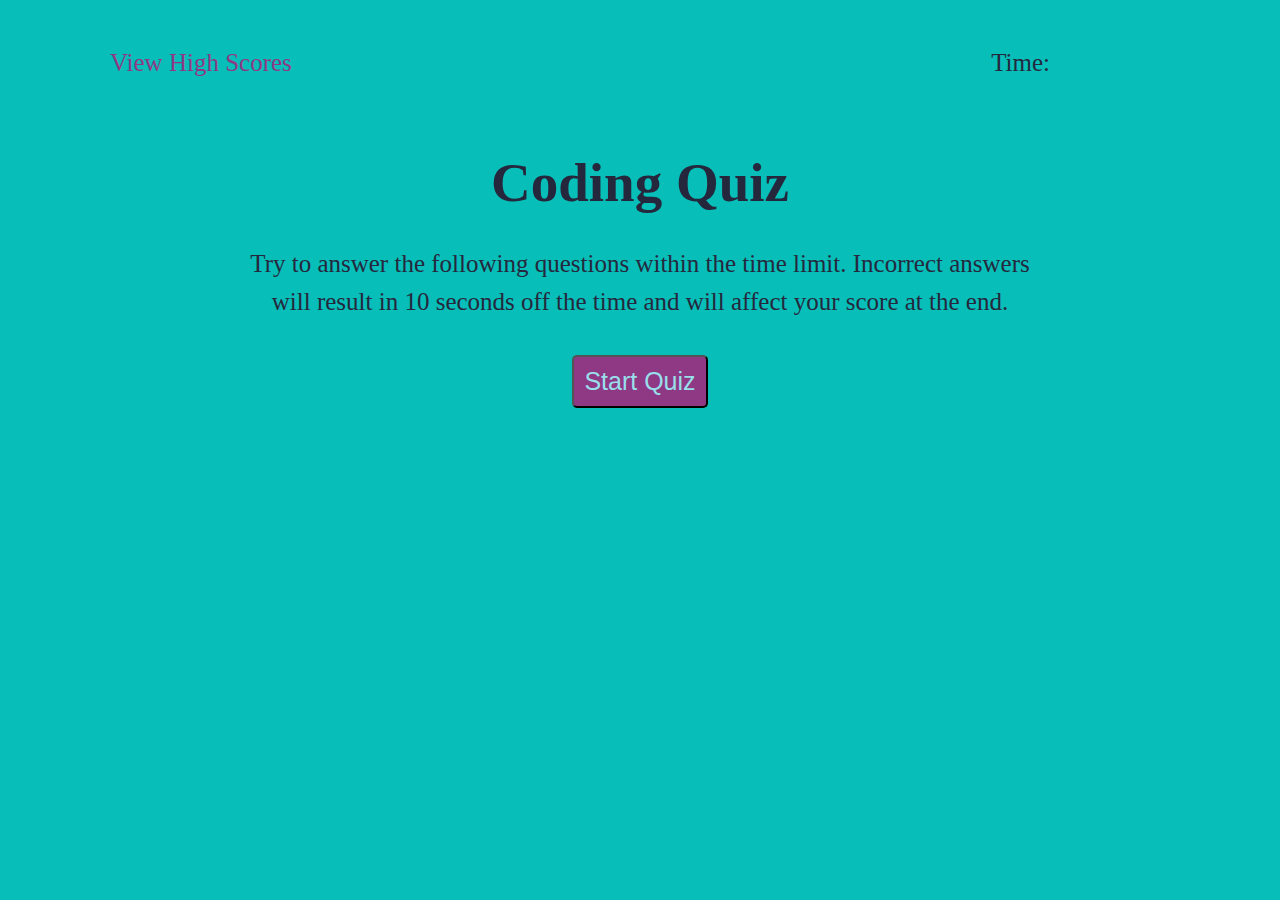
==== index.html @ 6ed3b237 "centers all sections, styles the results section, and adds cursor pointer for hover" ====
<!DOCTYPE html>
<html lang="en">
<head>
    <meta charset="UTF-8">
    <meta http-equiv="X-UA-Compatible" content="IE=edge">
    <meta name="viewport" content="width=device-width, initial-scale=1.0">
    <title>Coding Quiz Game</title>
    <link rel="stylesheet" href="assets/css/reset.css"/>
    <link rel="stylesheet" href="assets/css/style.css"/>
</head>
<body>
    <header>
        <a id="scores" href="assets/scores.html">View High Scores</a>
        <p id="time">Time: <span id="seconds"></span></p>
    </header>
    <main>
        <section id="begin" data-state="visible">
            <h1>Coding Quiz</h1>
            <p>Try to answer the following questions within the time limit. Incorrect answers will result in 10 seconds off the time and will affect your score at the end.</p>
            <button id="start">Start Quiz</button>
        </section>
        <section id="question1" class="question" data-state="hidden">
            <h2>Commonly used data types DO NOT include:</h2>
            <button class="one">1. strings</button>
            <button class="one">2. booleans</button>
            <button class="one">3. alerts</button>
            <button class="one">4. numbers</button>
        </section>
        <section id="question2" class="question" data-state="hidden">
            <h2>The condition in an if / else statement is enclosed with ________.</h2>
            <button class="two">1. quotes</button>
            <button class="two">2. curly brackets</button>
            <button class="two">3. parenthesis</button>
            <button class="two">4. square brackets</button>
            <hr/>
            <h3 class="result"></h3>
        </section>
        <section id="question3" class="question" data-state="hidden">
            <h2>Arrays in JavaScript can be used to store ________.</h2>
            <button class="three">1. numbers and strings</button>
            <button class="three">2. other arrays</button>
            <button class="three">3. booleans</button>
            <button class="three">4. all of the above</button>
            <hr/>
            <h3 class="result"></h3>
        </section>
        <section id="question4" class="question" data-state="hidden">
            <h2>String values must be enclosed within ________ when being assigned to variables.</h2>
            <button class="four">1. commas</button>
            <button class="four">2. curly brackets</button>
            <button class="four">3. quotes</button>
            <button class="four">4. parenthesis</button>
            <hr/>
            <h3 class="result"></h3>
        </section>
        <section id="question5" class="question" data-state="hidden">
            <h2>The code to be executed, by a function, is placed inside ________.</h2>
            <button class="five">1. parenthesis</button>
            <button class="five">2. square brackets</button>
            <button class="five">3. quotes</button>
            <button class="five">4. curly brackets</button>
            <hr/>
            <h3 class="result"></h3>
        </section>
        <section id="results" data-state="hidden">
            <h2>All done!</h2>
            <h3>Your final score is <span id="score"></span>.</h3>
            <form action="assets/scores.html">
                <h3>Enter initials:</h3>
                <input id="initials" type="text">
                <input id="submit" type="submit">
            </form>
            <hr/>
            <h3 class="result"></h3>
        </section>
    </main>
    <script src="assets/script.js"></script>
</body>
</html>
---- assets/css/style.css ----
body {
    background: #07BEB8;
    color: #25283D;
    margin: 10px;
}

button {
    background:#8F3985;
    color: #98DFEA;
    font-size: 25px;
}

button:hover {
    background: #EFD9CE;
    color: #25283D;
    cursor: pointer;
}

header {
    margin: 50px 120px 30px 80px;
    font-size: 25px;
}

#scores {
    margin-left: 20px;
    text-decoration: none;
    color: #8F3985;
}

#time {
    float: right;
    margin-right: 100px;
}

main {
    position: relative;
}

#begin, .question, #results {
    position: absolute;
    left: 20px;
    right: 20px;
    margin: 50px auto;
}

#begin {
    /* display: flexbox; */
    justify-content: center;
    text-align: center;
    width: auto;
    /* padding: 50px; */
    /* height: 300px; */
}

h1 {
    font-size: 55px;
    font-weight: bold;
    text-align: center;
    padding-bottom: 5px;
}

#begin p {
    width: 65%;
    margin: 30px auto;
    font-size: 25px;
    line-height: 1.5;
}

#start {
    margin-top: 5px;
    padding: 10px;
    border-radius: 5px;
}

[data-state="hidden"] {
    display: none;
}

.question {
    /* display: flexbox; */
    justify-content: center;
    text-align: center;
    width: auto;
    /* margin: 50px auto; */
}

h2 {
    font-size: 35px;
    margin-bottom: 30px;
    font-weight: bold;
}

.one, .two, .three, .four, .five {
    display: block;
    text-align: left;
    width: 20%;
    margin: 10px auto;
    padding: 10px 5px;
    border-radius: 5px;
}

hr {
    margin-top: 50px;
    width: 70%;
}

#results {
    justify-content: center;
    text-align: center;
    width: auto;
}

form {
    display: inline-flex;
}

h3 {
    font-size: 25px;
    margin: 20px 5px 20px 0;
}

#initials {
    font-size: 25px;
    margin: auto 10px;
    padding: 5px 10px;
    border: 2px solid #25283D;
}

#submit {
    font-size: 20px;
    margin: auto 10px;
    padding: 5px;
    border-radius: 5px;
    background: #8F3985;
    color: #98DFEA;
}

#submit:hover {
    background: #EFD9CE;
    color: #25283D;
    cursor: pointer;
}
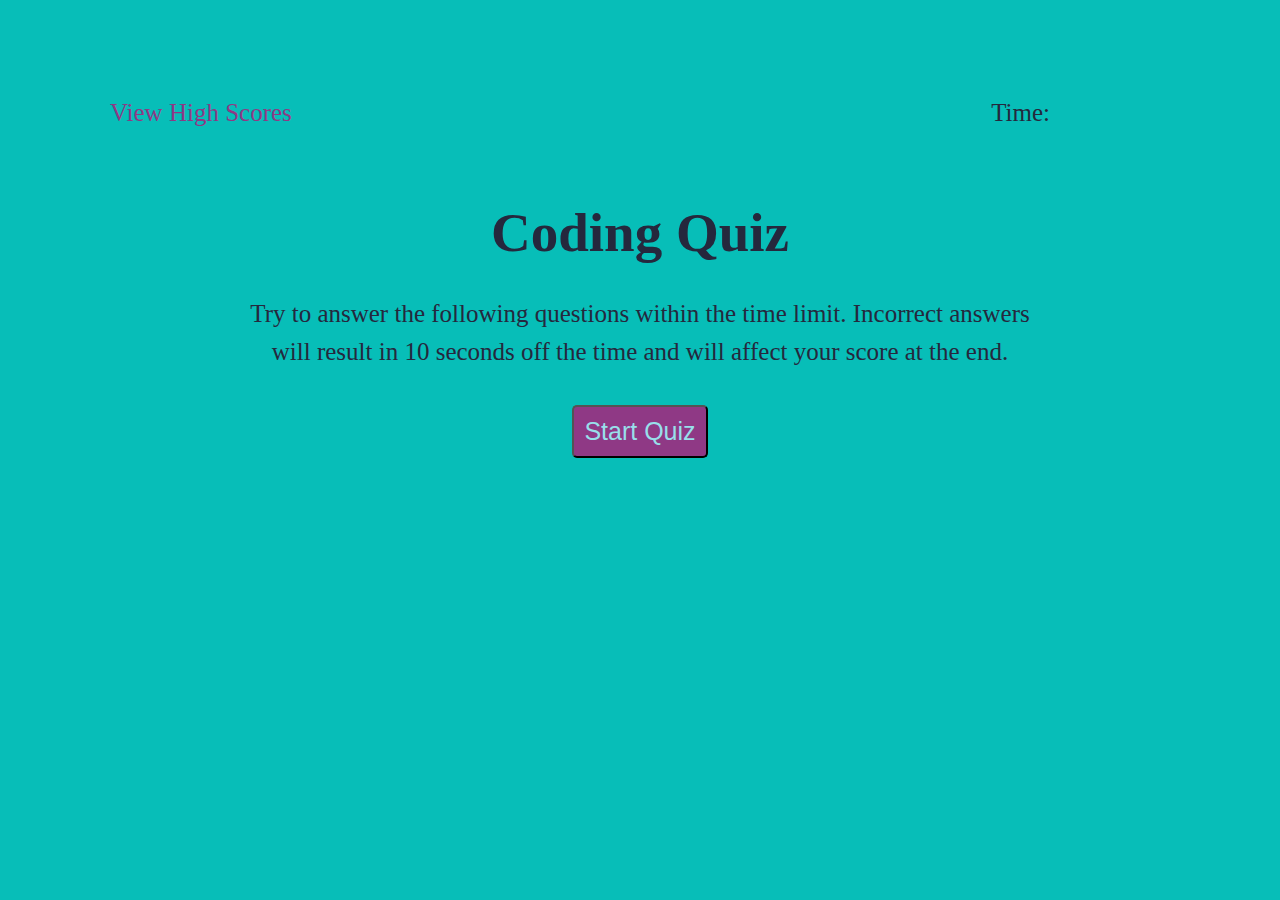
==== commit f6a01bab: "adds pseudocode to js and adds data-answer correct to button with correct answer" ====
--- a/index.html
+++ b/index.html
@@ -10,7 +10,7 @@
 </head>
 <body>
     <header>
-        <a id="scores" href="assets/scores.html">View High Scores</a>
+        <a id="scores" href="#high-scores">View High Scores</a>
         <p id="time">Time: <span id="seconds"></span></p>
     </header>
     <main>
@@ -23,14 +23,14 @@
             <h2>Commonly used data types DO NOT include:</h2>
             <button class="one">1. strings</button>
             <button class="one">2. booleans</button>
-            <button class="one">3. alerts</button>
+            <button class="one" data-answer="correct">3. alerts</button>
             <button class="one">4. numbers</button>
         </section>
         <section id="question2" class="question" data-state="hidden">
             <h2>The condition in an if / else statement is enclosed with ________.</h2>
             <button class="two">1. quotes</button>
             <button class="two">2. curly brackets</button>
-            <button class="two">3. parenthesis</button>
+            <button class="two" data-answer="correct">3. parenthesis</button>
             <button class="two">4. square brackets</button>
             <hr/>
             <h3 class="result"></h3>
@@ -40,7 +40,7 @@
             <button class="three">1. numbers and strings</button>
             <button class="three">2. other arrays</button>
             <button class="three">3. booleans</button>
-            <button class="three">4. all of the above</button>
+            <button class="three" data-answer="correct">4. all of the above</button>
             <hr/>
             <h3 class="result"></h3>
         </section>
@@ -48,7 +48,7 @@
             <h2>String values must be enclosed within ________ when being assigned to variables.</h2>
             <button class="four">1. commas</button>
             <button class="four">2. curly brackets</button>
-            <button class="four">3. quotes</button>
+            <button class="four" data-answer="correct">3. quotes</button>
             <button class="four">4. parenthesis</button>
             <hr/>
             <h3 class="result"></h3>
@@ -58,7 +58,7 @@
             <button class="five">1. parenthesis</button>
             <button class="five">2. square brackets</button>
             <button class="five">3. quotes</button>
-            <button class="five">4. curly brackets</button>
+            <button class="five" data-answer="correct">4. curly brackets</button>
             <hr/>
             <h3 class="result"></h3>
         </section>
@@ -73,6 +73,12 @@
             <hr/>
             <h3 class="result"></h3>
         </section>
+        <section id="high-scores" data-state="hidden">
+            <h1>High Scores</h1>
+            <ol id="all-scores"></ol>
+            <button id="play-again">Play again</button>
+            <button id="clear">Clear High Scores</button>
+        </section>
     </main>
     <script src="assets/script.js"></script>
 </body>
--- a/assets/css/style.css
+++ b/assets/css/style.css
@@ -1,30 +1,44 @@
+:root {
+    --backgroundColor: #07BEB8;
+    --fontColor: #25283D;
+    --buttonColor: #8F3985;
+    --buttonFont: #98DFEA;
+    --hoverColor: #EFD9CE;
+}
+
 body {
-    background: #07BEB8;
-    color: #25283D;
+    background: var(--backgroundColor);
+    color: var(--fontColor);
     margin: 10px;
 }
 
-button {
-    background:#8F3985;
-    color: #98DFEA;
-    font-size: 25px;
+main {
+    position: relative;
 }
 
-button:hover {
-    background: #EFD9CE;
-    color: #25283D;
+button {
+    background: var(--buttonColor);
+    color: var(--buttonFont);
+    font-size: 25px;
+    border-radius: 5px;
+}
+
+button:hover, #submit:hover {
+    background: var(--hoverColor);
+    color: var(--fontColor);
     cursor: pointer;
 }
 
+/* header */
 header {
-    margin: 50px 120px 30px 80px;
+    margin: 100px 120px 30px 80px;
     font-size: 25px;
 }
 
 #scores {
     margin-left: 20px;
     text-decoration: none;
-    color: #8F3985;
+    color: var(--buttonColor);
 }
 
 #time {
@@ -32,24 +46,15 @@
     margin-right: 100px;
 }
 
-main {
-    position: relative;
-}
-
-#begin, .question, #results {
+/* main sections */
+#begin, .question, #results, #high-scores {
     position: absolute;
     left: 20px;
     right: 20px;
     margin: 50px auto;
-}
-
-#begin {
-    /* display: flexbox; */
     justify-content: center;
     text-align: center;
     width: auto;
-    /* padding: 50px; */
-    /* height: 300px; */
 }
 
 h1 {
@@ -59,6 +64,23 @@
     padding-bottom: 5px;
 }
 
+h2 {
+    font-size: 35px;
+    margin-bottom: 30px;
+    font-weight: bold;
+}
+
+h3 {
+    font-size: 25px;
+    margin: 20px 5px 20px 0;
+}
+
+hr {
+    margin-top: 50px;
+    width: 70%;
+}
+
+/* begin section */
 #begin p {
     width: 65%;
     margin: 30px auto;
@@ -69,25 +91,11 @@
 #start {
     margin-top: 5px;
     padding: 10px;
-    border-radius: 5px;
 }
 
+/* questions */
 [data-state="hidden"] {
     display: none;
-}
-
-.question {
-    /* display: flexbox; */
-    justify-content: center;
-    text-align: center;
-    width: auto;
-    /* margin: 50px auto; */
-}
-
-h2 {
-    font-size: 35px;
-    margin-bottom: 30px;
-    font-weight: bold;
 }
 
 .one, .two, .three, .four, .five {
@@ -96,34 +104,18 @@
     width: 20%;
     margin: 10px auto;
     padding: 10px 5px;
-    border-radius: 5px;
 }
 
-hr {
-    margin-top: 50px;
-    width: 70%;
-}
-
-#results {
-    justify-content: center;
-    text-align: center;
-    width: auto;
-}
-
+/* results section */
 form {
     display: inline-flex;
-}
-
-h3 {
-    font-size: 25px;
-    margin: 20px 5px 20px 0;
 }
 
 #initials {
     font-size: 25px;
     margin: auto 10px;
     padding: 5px 10px;
-    border: 2px solid #25283D;
+    border: 2px solid var(--fontColor);
 }
 
 #submit {
@@ -131,12 +123,16 @@
     margin: auto 10px;
     padding: 5px;
     border-radius: 5px;
-    background: #8F3985;
-    color: #98DFEA;
+    background: var(--buttonColor);
+    color: var(--buttonFont);
 }
 
-#submit:hover {
-    background: #EFD9CE;
-    color: #25283D;
-    cursor: pointer;
+/* high scores section */
+#all-scores {
+    margin: 20px auto;
+}
+
+#back, #clear {
+    padding: 10px;
+    margin: 10px;
 }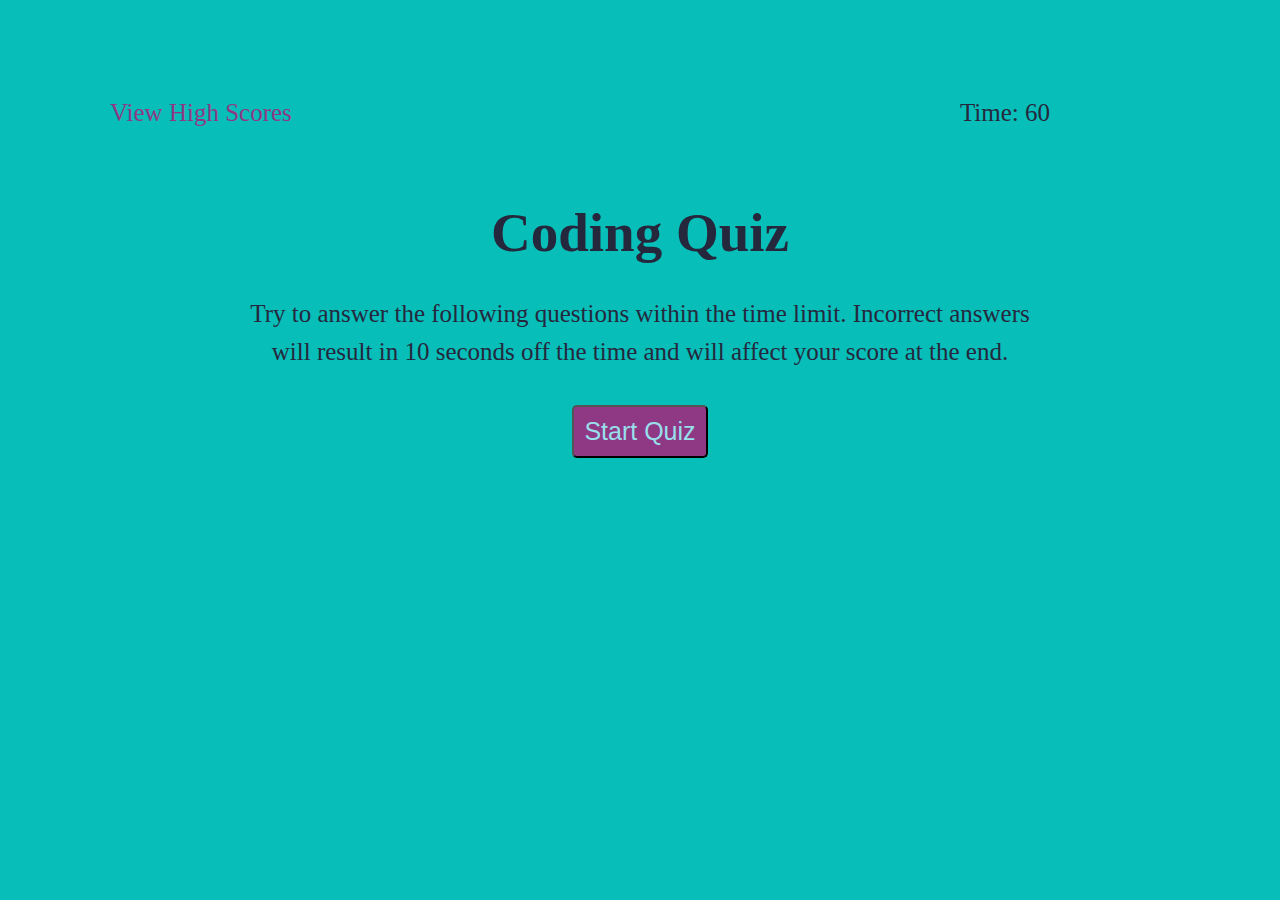
==== commit cc11d745: "adds setTime function" ====
--- a/index.html
+++ b/index.html
@@ -11,7 +11,7 @@
 <body>
     <header>
         <a id="scores" href="#high-scores">View High Scores</a>
-        <p id="time">Time: <span id="seconds"></span></p>
+        <p id="time">Time: <span id="seconds">60</span></p>
     </header>
     <main>
         <section id="begin" data-state="visible">
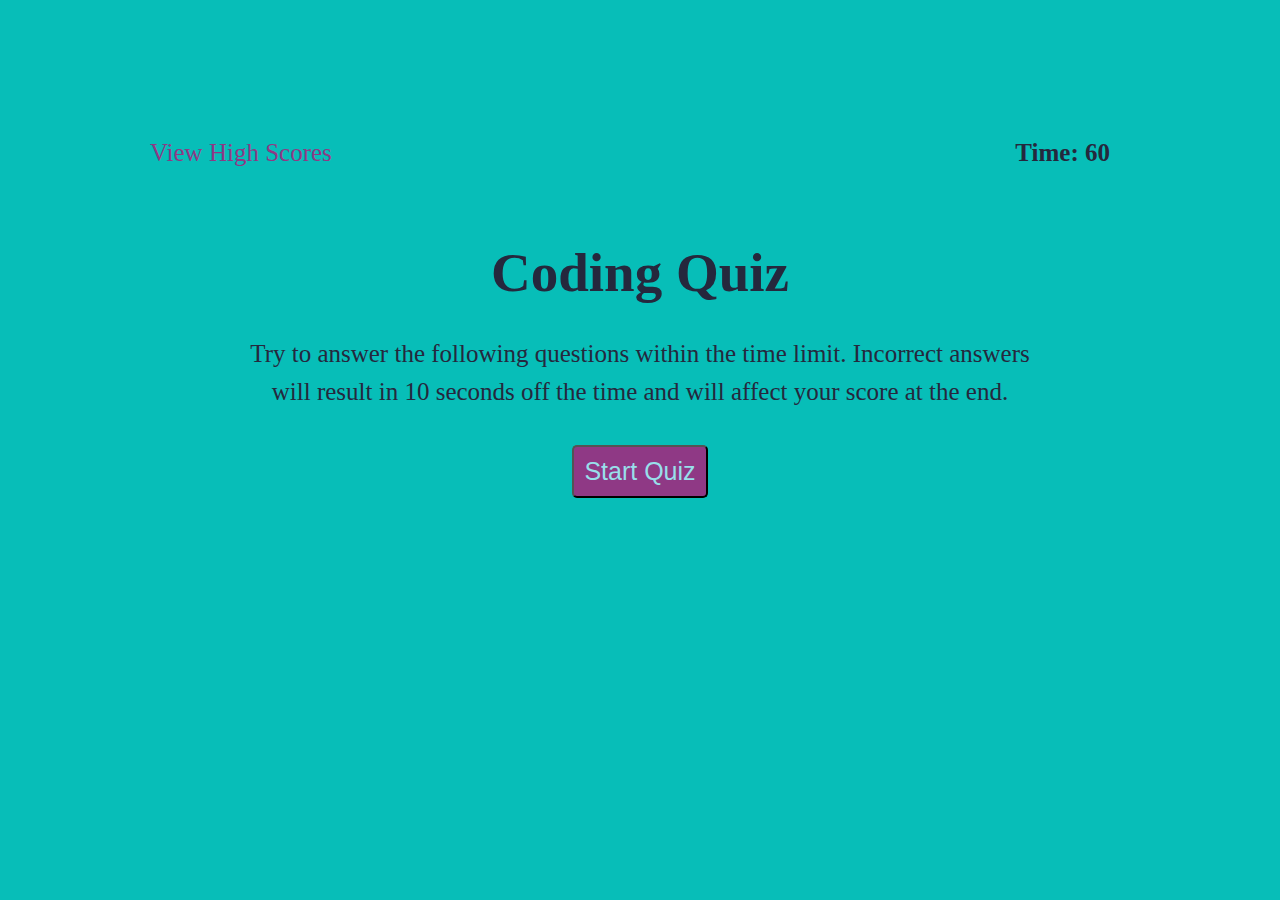
==== commit be44a616: "deletes list-style none, adds style to li and header in high scores, clears innerHTML in high scores" ====
--- a/index.html
+++ b/index.html
@@ -21,52 +21,62 @@
         </section>
         <section id="question1" class="question" data-state="hidden">
             <h2>Commonly used data types DO NOT include:</h2>
-            <button class="one">1. strings</button>
-            <button class="one">2. booleans</button>
-            <button class="one" data-answer="correct">3. alerts</button>
-            <button class="one">4. numbers</button>
+            <div id="one">
+                <button class="one">1. strings</button>
+                <button class="one">2. booleans</button>
+                <button class="one" data-answer="correct">3. alerts</button>
+                <button class="one">4. numbers</button>
+            </div>
         </section>
         <section id="question2" class="question" data-state="hidden">
             <h2>The condition in an if / else statement is enclosed with ________.</h2>
-            <button class="two">1. quotes</button>
-            <button class="two">2. curly brackets</button>
-            <button class="two" data-answer="correct">3. parenthesis</button>
-            <button class="two">4. square brackets</button>
+            <div id="two">
+                <button class="two">1. quotes</button>
+                <button class="two">2. curly brackets</button>
+                <button class="two" data-answer="correct">3. parenthesis</button>
+                <button class="two">4. square brackets</button>
+            </div>
             <hr/>
             <h3 class="result"></h3>
         </section>
         <section id="question3" class="question" data-state="hidden">
             <h2>Arrays in JavaScript can be used to store ________.</h2>
-            <button class="three">1. numbers and strings</button>
-            <button class="three">2. other arrays</button>
-            <button class="three">3. booleans</button>
-            <button class="three" data-answer="correct">4. all of the above</button>
+            <div id="three">
+                <button class="three">1. numbers and strings</button>
+                <button class="three">2. other arrays</button>
+                <button class="three">3. booleans</button>
+                <button class="three" data-answer="correct">4. all of the above</button>
+            </div>
             <hr/>
             <h3 class="result"></h3>
         </section>
         <section id="question4" class="question" data-state="hidden">
             <h2>String values must be enclosed within ________ when being assigned to variables.</h2>
-            <button class="four">1. commas</button>
-            <button class="four">2. curly brackets</button>
-            <button class="four" data-answer="correct">3. quotes</button>
-            <button class="four">4. parenthesis</button>
+            <div id="four">
+                <button class="four">1. commas</button>
+                <button class="four">2. curly brackets</button>
+                <button class="four" data-answer="correct">3. quotes</button>
+                <button class="four">4. parenthesis</button>
+            </div>
             <hr/>
             <h3 class="result"></h3>
         </section>
         <section id="question5" class="question" data-state="hidden">
             <h2>The code to be executed, by a function, is placed inside ________.</h2>
-            <button class="five">1. parenthesis</button>
-            <button class="five">2. square brackets</button>
-            <button class="five">3. quotes</button>
-            <button class="five" data-answer="correct">4. curly brackets</button>
+            <div id="five">
+                <button class="five">1. parenthesis</button>
+                <button class="five">2. square brackets</button>
+                <button class="five">3. quotes</button>
+                <button class="five" data-answer="correct">4. curly brackets</button>
+            </div>
             <hr/>
             <h3 class="result"></h3>
         </section>
         <section id="results" data-state="hidden">
             <h2>All done!</h2>
-            <h3>Your final score is <span id="score"></span>.</h3>
+            <h4>Your final score is <span id="score"></span>.</h4>
             <form action="assets/scores.html">
-                <h3>Enter initials:</h3>
+                <h4>Enter initials:</h4>
                 <input id="initials" type="text">
                 <input id="submit" type="submit">
             </form>
@@ -74,7 +84,7 @@
             <h3 class="result"></h3>
         </section>
         <section id="high-scores" data-state="hidden">
-            <h1>High Scores</h1>
+            <h1 id="underline">High Scores</h1>
             <ol id="all-scores"></ol>
             <button id="play-again">Play again</button>
             <button id="clear">Clear High Scores</button>
--- a/assets/css/style.css
+++ b/assets/css/style.css
@@ -31,7 +31,7 @@
 
 /* header */
 header {
-    margin: 100px 120px 30px 80px;
+    margin: 140px 60px 30px 120px;
     font-size: 25px;
 }
 
@@ -44,6 +44,7 @@
 #time {
     float: right;
     margin-right: 100px;
+    font-weight: bold;
 }
 
 /* main sections */
@@ -71,8 +72,10 @@
 }
 
 h3 {
-    font-size: 25px;
+    font-size: 30px;
     margin: 20px 5px 20px 0;
+    opacity: 0.8;
+    font-style: italic;
 }
 
 hr {
@@ -111,6 +114,11 @@
     display: inline-flex;
 }
 
+h4 {
+    font-size: 25px;
+    margin: 20px 5px 20px 0;
+}
+
 #initials {
     font-size: 25px;
     margin: auto 10px;
@@ -128,11 +136,31 @@
 }
 
 /* high scores section */
+#underline {
+    text-decoration: underline;
+}
+
 #all-scores {
     margin: 20px auto;
 }
 
-#back, #clear {
+#play-again, #clear {
     padding: 10px;
     margin: 10px;
-}+}
+
+.scoresList {
+    font-size: 25px;
+    padding: 15px;
+    background: var(--buttonFont);
+    width: 365px;
+    margin: auto;
+    list-style-position: inside;
+    text-align: left;
+}
+
+.scoresList:nth-child(odd) {
+    background: #98dfeabb;
+}
+
+/* media query */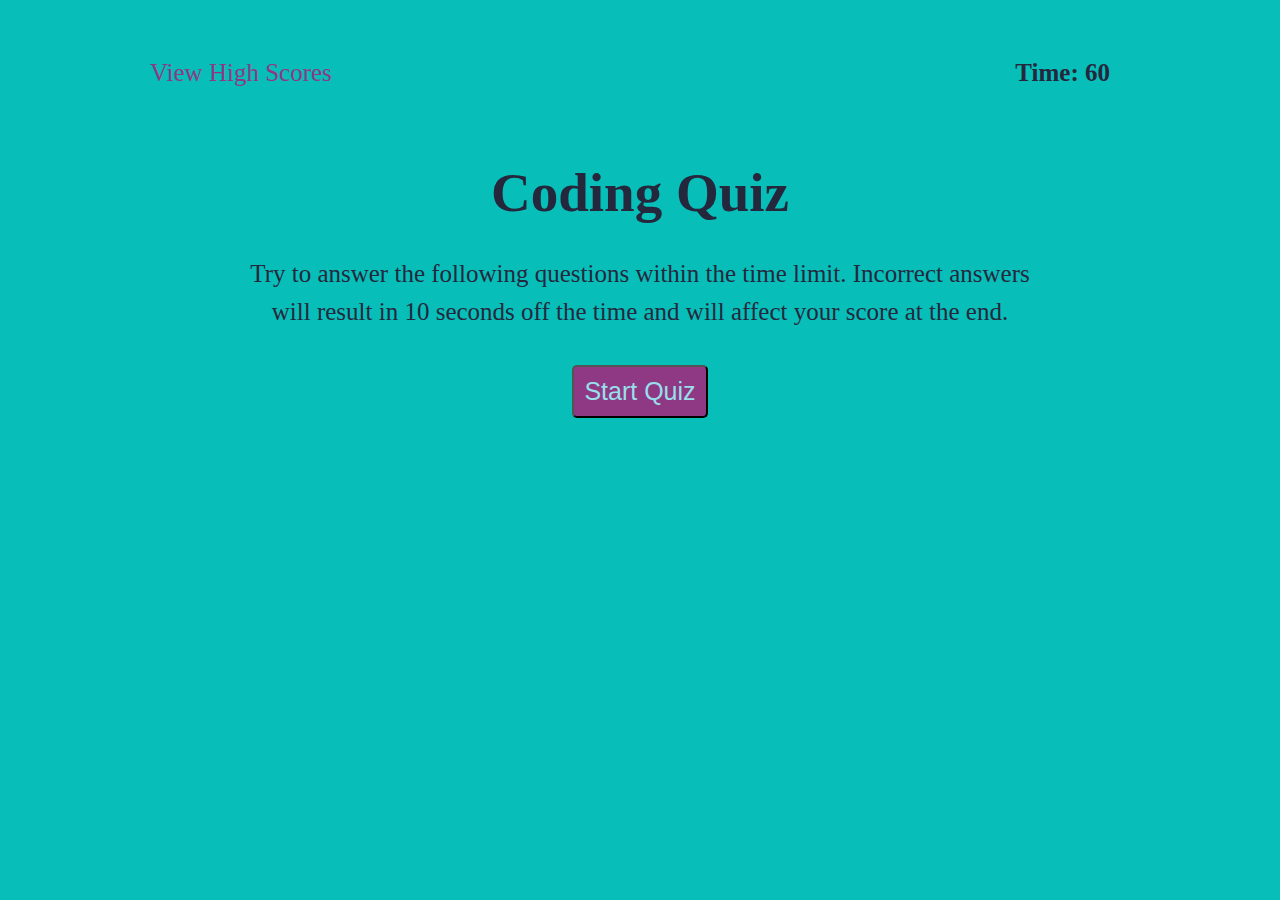
==== commit 3d29264b: "adds description, visuals, and deployed link to readme" ====
--- a/index.html
+++ b/index.html
@@ -4,7 +4,7 @@
     <meta charset="UTF-8">
     <meta http-equiv="X-UA-Compatible" content="IE=edge">
     <meta name="viewport" content="width=device-width, initial-scale=1.0">
-    <title>Coding Quiz Game</title>
+    <title>JavaScript Coding Quiz Game</title>
     <link rel="stylesheet" href="assets/css/reset.css"/>
     <link rel="stylesheet" href="assets/css/style.css"/>
 </head>
--- a/assets/css/style.css
+++ b/assets/css/style.css
@@ -31,7 +31,7 @@
 
 /* header */
 header {
-    margin: 140px 60px 30px 120px;
+    margin: 60px 60px 30px 120px;
     font-size: 25px;
 }
 
@@ -104,7 +104,7 @@
 .one, .two, .three, .four, .five {
     display: block;
     text-align: left;
-    width: 20%;
+    width: 30%;
     margin: 10px auto;
     padding: 10px 5px;
 }
@@ -163,4 +163,39 @@
     background: #98dfeabb;
 }
 
-/* media query */+/* media query */
+@media (max-width: 960px) {
+    .one, .two, .three, .four, .five {
+        width: 40%;
+    }
+}
+
+@media (max-width: 740px) {
+    .one, .two, .three, .four, .five {
+        width: 60%;
+    }
+}
+
+@media (max-width: 620px) {
+    .one, .two, .three, .four, .five {
+        width: 80%;  
+    }
+    header {
+        margin: 60px -90px -25px -10px;
+    }
+    #initials {
+        width: 200px;
+    }
+}
+
+@media (max-width: 400px) {
+    .one, .two, .three, .four, .five {
+        width: 90%;  
+    }
+    header {
+        margin: 60px -90px -25px -10px;
+    }
+    #initials {
+        width: 120px;
+    }
+}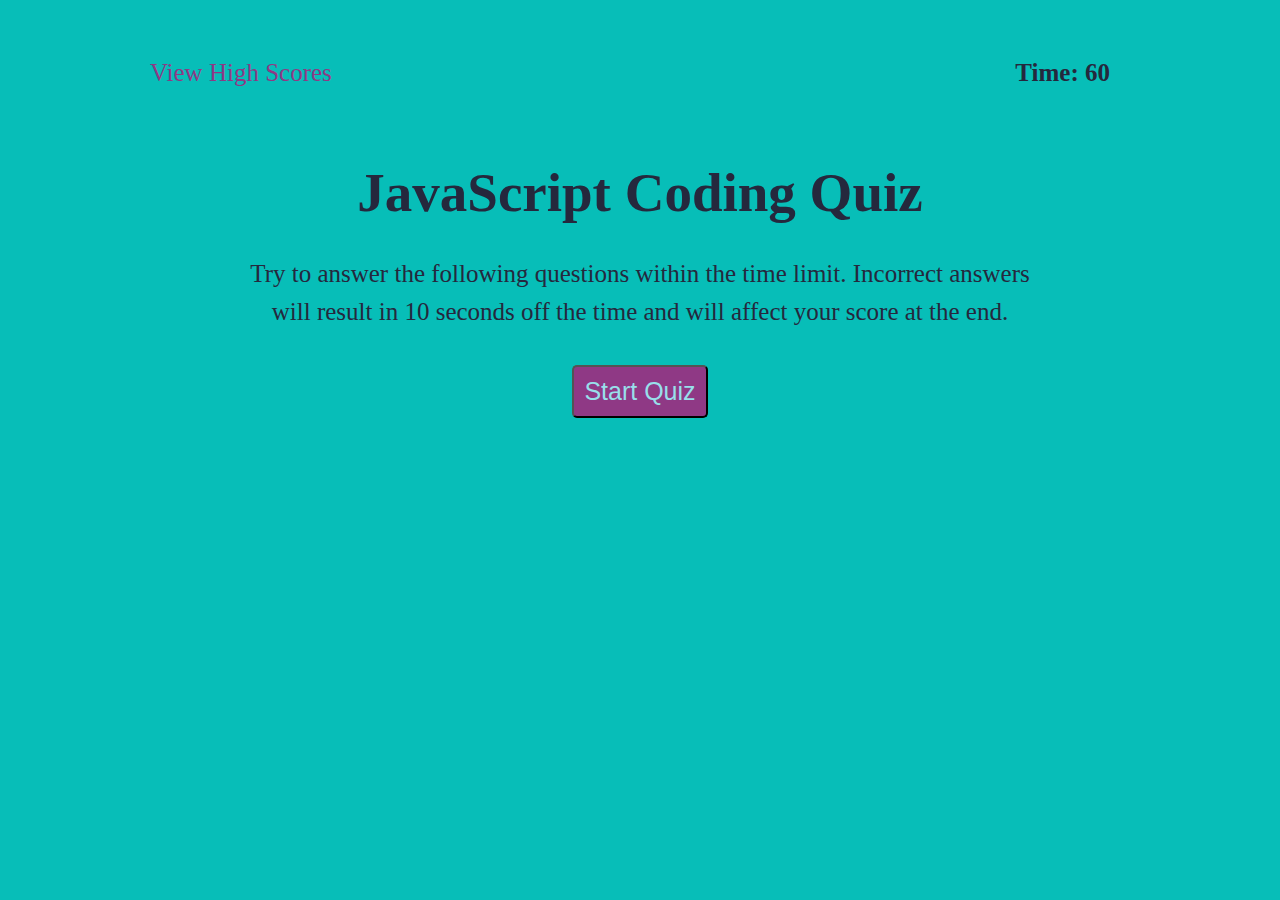
==== commit 80969909: "edits the title" ====
--- a/index.html
+++ b/index.html
@@ -4,7 +4,7 @@
     <meta charset="UTF-8">
     <meta http-equiv="X-UA-Compatible" content="IE=edge">
     <meta name="viewport" content="width=device-width, initial-scale=1.0">
-    <title>JavaScript Coding Quiz Game</title>
+    <title>JavaScript Coding Quiz</title>
     <link rel="stylesheet" href="assets/css/reset.css"/>
     <link rel="stylesheet" href="assets/css/style.css"/>
 </head>
@@ -15,7 +15,7 @@
     </header>
     <main>
         <section id="begin" data-state="visible">
-            <h1>Coding Quiz</h1>
+            <h1>JavaScript Coding Quiz</h1>
             <p>Try to answer the following questions within the time limit. Incorrect answers will result in 10 seconds off the time and will affect your score at the end.</p>
             <button id="start">Start Quiz</button>
         </section>
